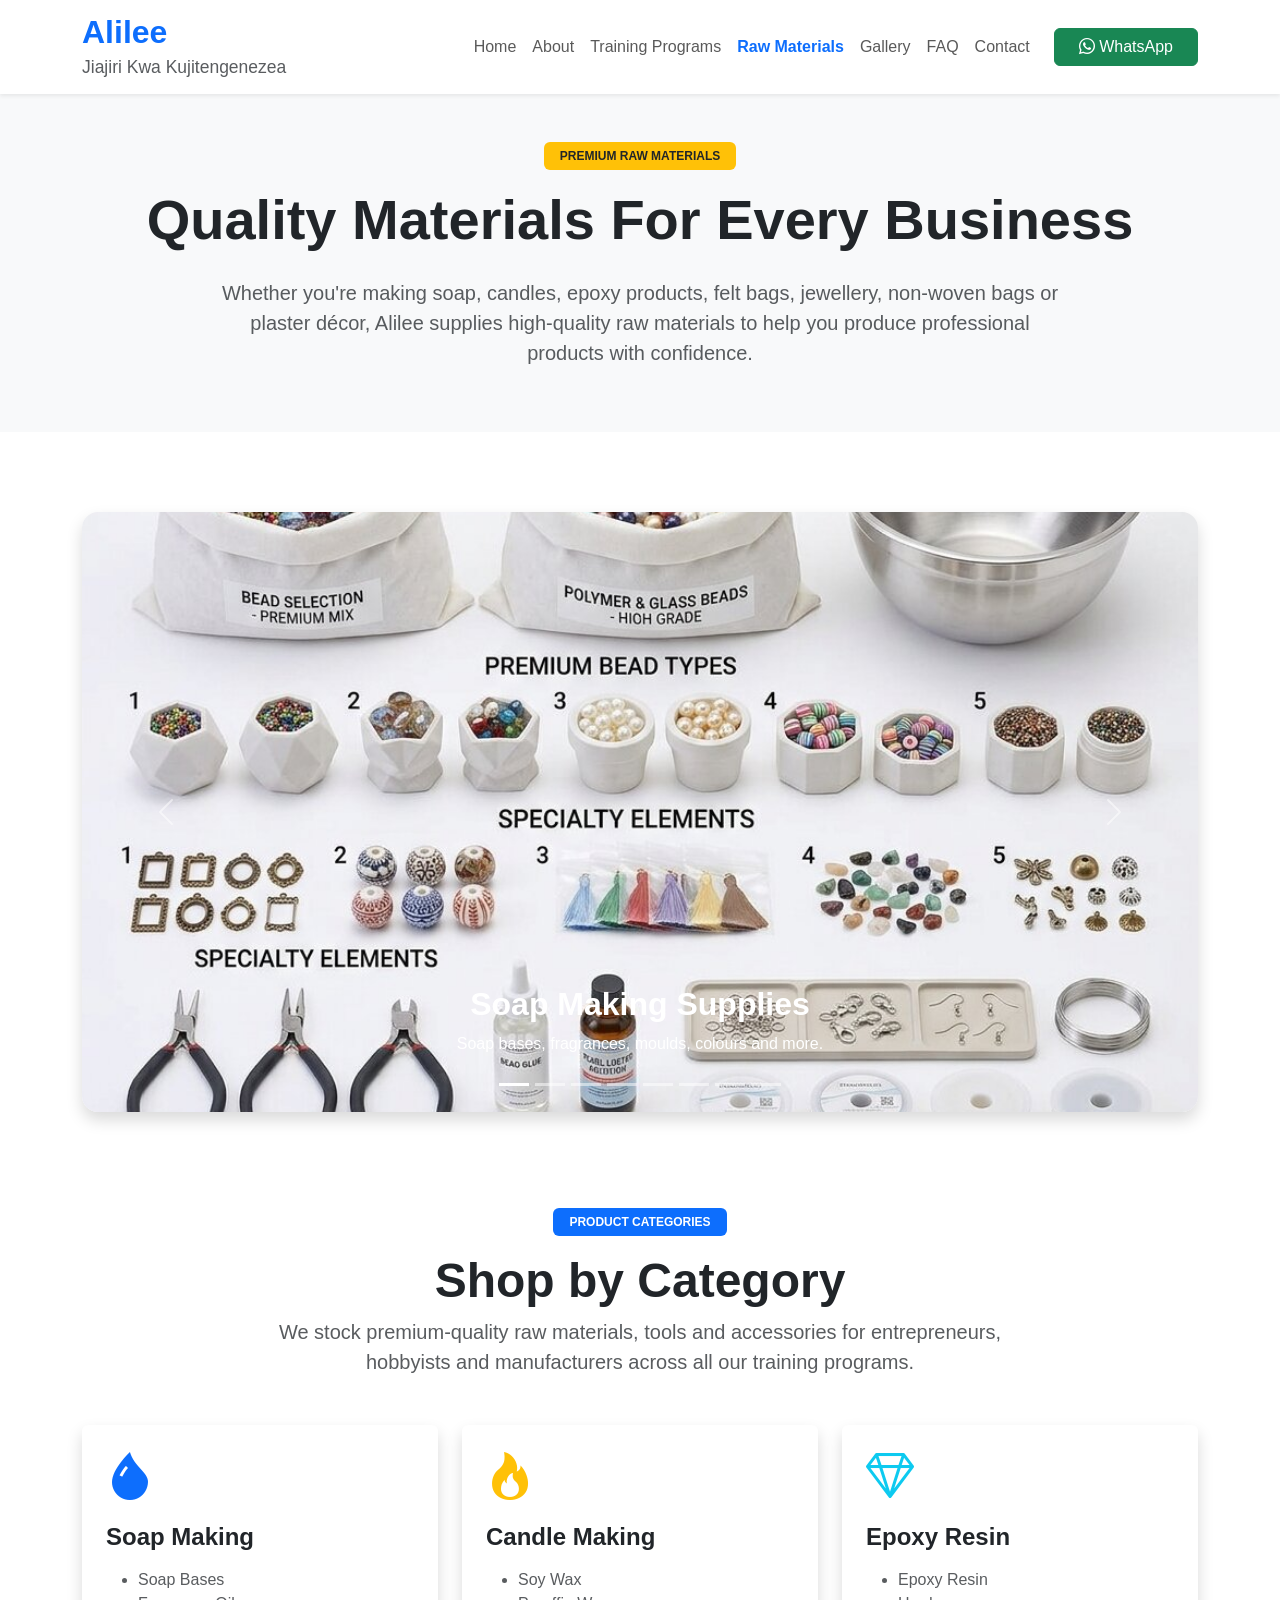
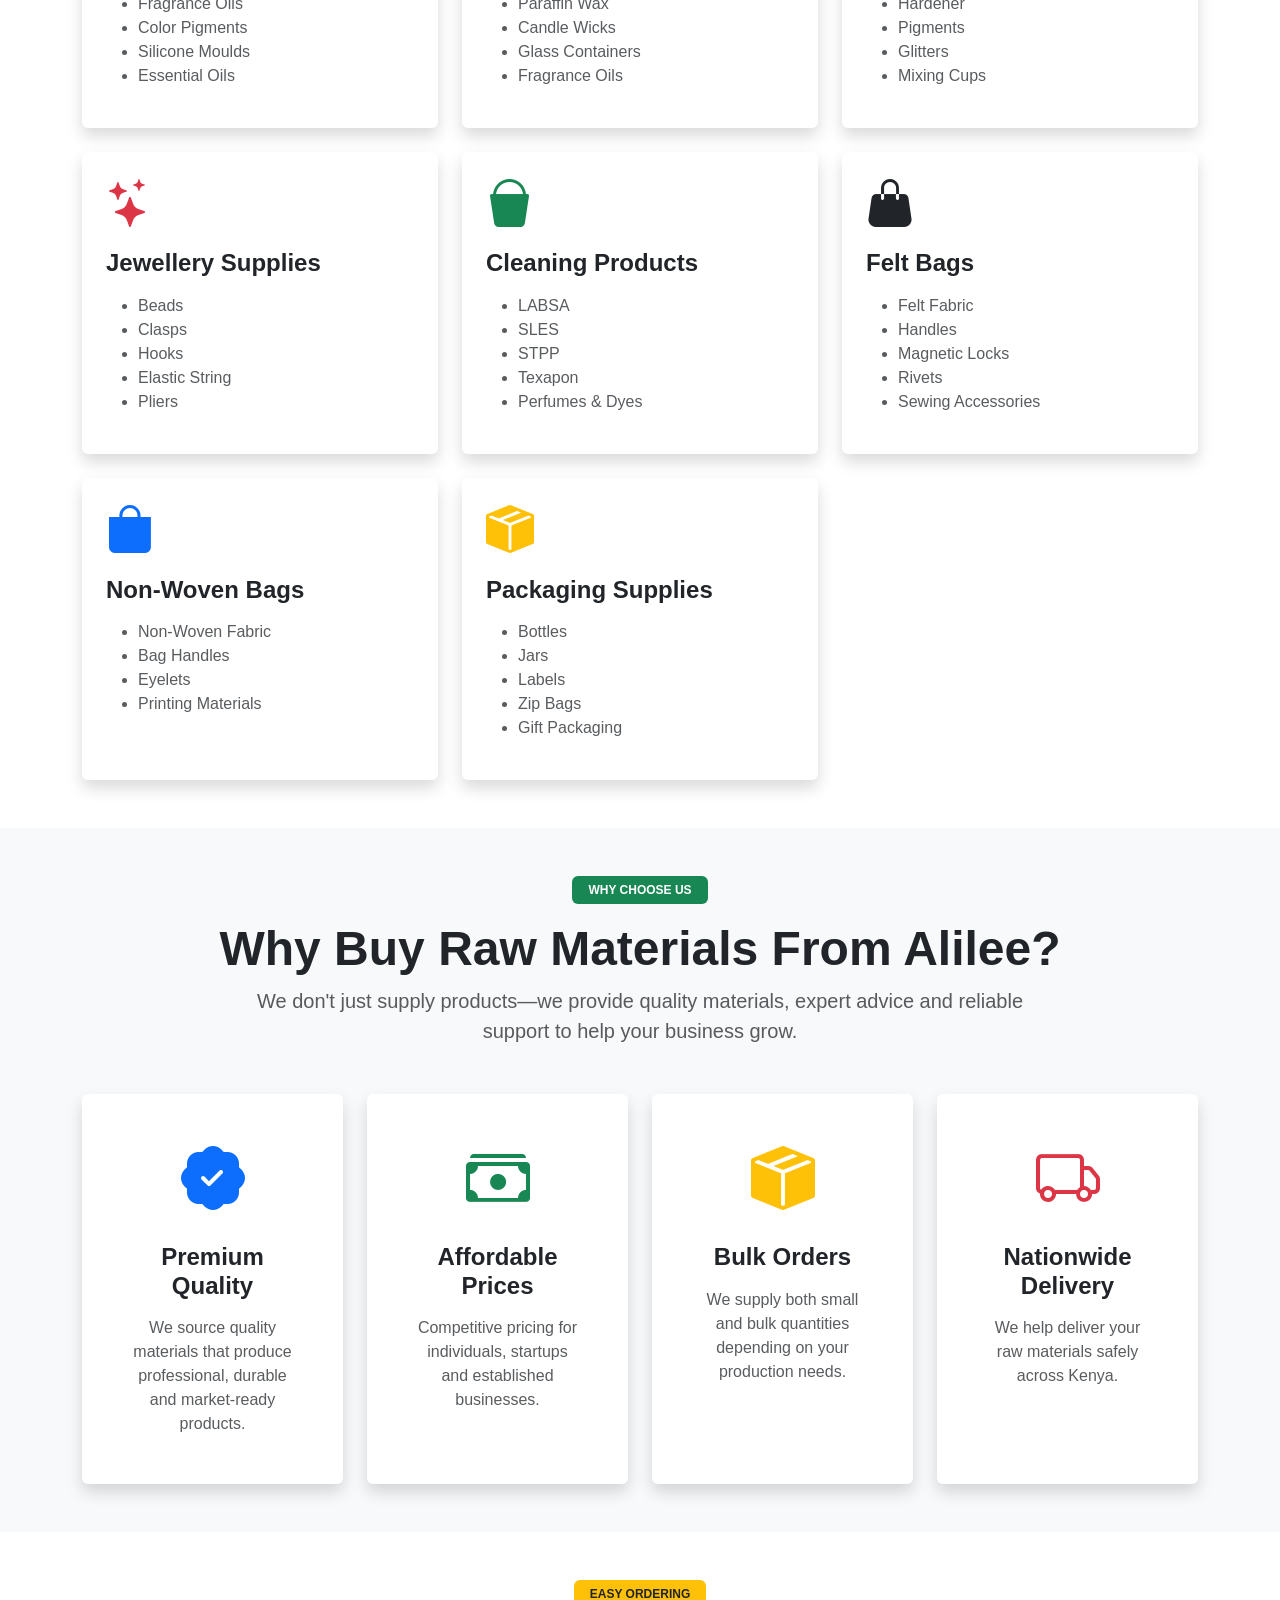
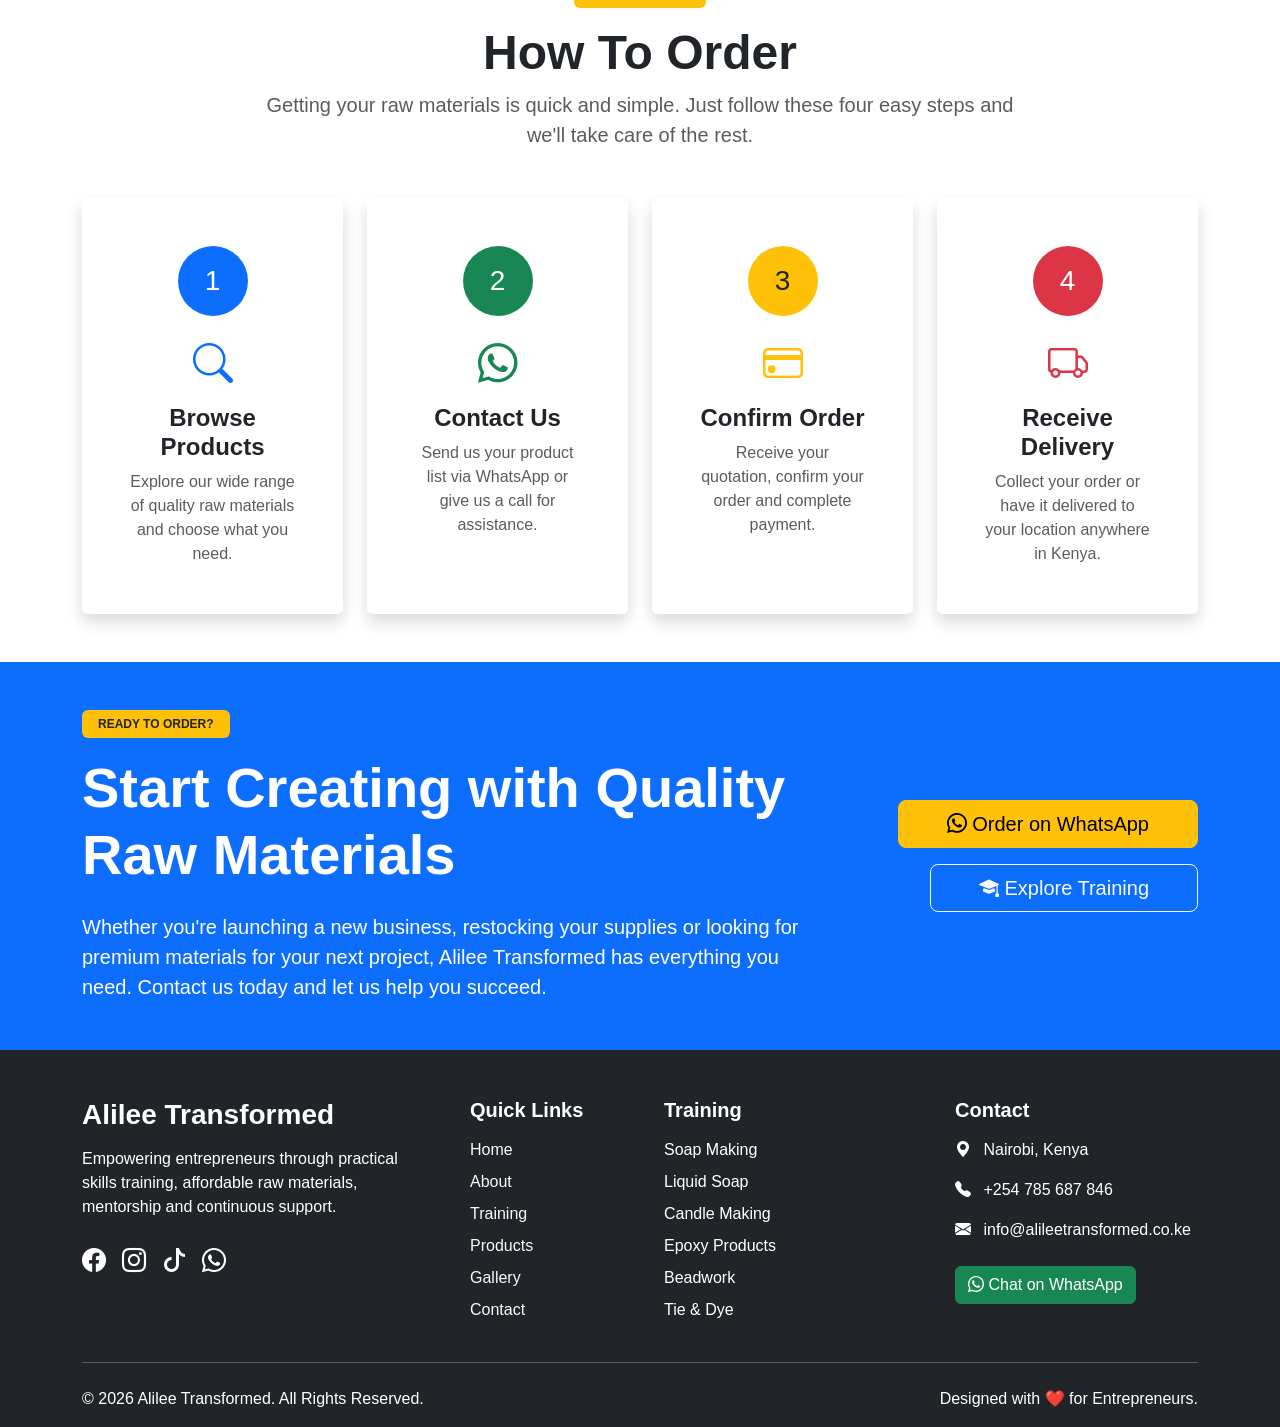
==== rawmaterials.html @ ad3ba9eb "better" ====
<!DOCTYPE html>
<html lang="en">

<head>

    <meta charset="UTF-8">
    <meta name="viewport" content="width=device-width, initial-scale=1.0">

    <title>Raw Materials | Alilee Transformed</title>

    <!-- Bootstrap -->
    <link href="https://cdn.jsdelivr.net/npm/bootstrap@5.3.7/dist/css/bootstrap.min.css" rel="stylesheet">

    <!-- Bootstrap Icons -->
    <link href="https://cdn.jsdelivr.net/npm/bootstrap-icons@1.13.1/font/bootstrap-icons.css" rel="stylesheet">

    <!-- Custom CSS -->
    <link rel="stylesheet" href="css/style.css">

</head>

<body>


<!-- ================= NAVBAR ================= -->

<nav class="navbar navbar-expand-lg navbar-light bg-white shadow-sm sticky-top">

    <div class="container">

        <a class="navbar-brand" href="index.html#home">

            <h2 class="fw-bold text-primary mb-0">
                Alilee
            </h2>

            <small class="text-muted">
                Jiajiri Kwa Kujitengenezea
            </small>

        </a>

        <button class="navbar-toggler"
            type="button"
            data-bs-toggle="collapse"
            data-bs-target="#navbarNav">

            <span class="navbar-toggler-icon"></span>

        </button>

        <div class="collapse navbar-collapse justify-content-end"
            id="navbarNav">

            <ul class="navbar-nav align-items-lg-center">

                <li class="nav-item">
                    <a class="nav-link" href="index.html#home">
                        Home
                    </a>
                </li>

                <li class="nav-item">
                    <a class="nav-link" href="index.html#about">
                        About
                    </a>
                </li>

                <li class="nav-item">
                    <a class="nav-link" href="training.html">
                        Training Programs
                    </a>
                </li>

                <li class="nav-item">
                    <a class="nav-link active fw-semibold text-primary"
                        href="rawmaterials.html">
                        Raw Materials
                    </a>
                </li>

                <li class="nav-item">
                    <a class="nav-link"
                        href="index.html#gallery">
                        Gallery
                    </a>
                </li>

                <li class="nav-item">
                    <a class="nav-link"
                        href="index.html#faq">
                        FAQ
                    </a>
                </li>

                <li class="nav-item">
                    <a class="nav-link"
                        href="index.html#contact">
                        Contact
                    </a>
                </li>

                <li class="nav-item ms-lg-3 mt-3 mt-lg-0">

                    <a href="https://wa.me/254785687846"
                        target="_blank"
                        class="btn btn-success px-4">

                        <i class="bi bi-whatsapp"></i>

                        WhatsApp

                    </a>

                </li>

            </ul>

        </div>

    </div>

</nav>


<!-- ================= PAGE INTRO ================= -->

<section class="py-5 bg-light">

    <div class="container">

        <div class="text-center">

            <span class="badge bg-warning text-dark px-3 py-2 mb-3">

                PREMIUM RAW MATERIALS

            </span>

            <h1 class="display-4 fw-bold">

                Quality Materials For Every Business

            </h1>

            <p class="lead text-muted mx-auto mt-4"
                style="max-width:850px;">

                Whether you're making soap, candles, epoxy products,
                felt bags, jewellery, non-woven bags or plaster décor,
                Alilee supplies high-quality raw materials to help you
                produce professional products with confidence.

            </p>

        </div>

    </div>

</section>


<!-- ================= CAROUSEL ================= -->

<section class="pb-5">

<div class="container">

<div id="rawMaterialsCarousel"
    class="carousel slide carousel-fade shadow rounded-4 overflow-hidden"
    data-bs-ride="carousel">

<!-- Indicators -->

<div class="carousel-indicators">

<button type="button"
data-bs-target="#rawMaterialsCarousel"
data-bs-slide-to="0"
class="active"></button>

<button type="button"
data-bs-target="#rawMaterialsCarousel"
data-bs-slide-to="1"></button>

<button type="button"
data-bs-target="#rawMaterialsCarousel"
data-bs-slide-to="2"></button>

<button type="button"
data-bs-target="#rawMaterialsCarousel"
data-bs-slide-to="3"></button>

<button type="button"
data-bs-target="#rawMaterialsCarousel"
data-bs-slide-to="4"></button>

<button type="button"
data-bs-target="#rawMaterialsCarousel"
data-bs-slide-to="5"></button>

<button type="button"
data-bs-target="#rawMaterialsCarousel"
data-bs-slide-to="6"></button>

<button type="button"
data-bs-target="#rawMaterialsCarousel"
data-bs-slide-to="7"></button>

</div>


<div class="carousel-inner">


<div class="carousel-item active">

<img src="images/rawm1.jpg"
class="d-block w-100"
style="height:600px;object-fit:cover;"
alt="Soap Making Materials">

<div class="carousel-caption">

<h2 class="fw-bold">

Soap Making Supplies

</h2>

<p>

Soap bases, fragrances, moulds, colours and more.

</p>

</div>

</div>



<div class="carousel-item">

<img src="images/rawm2.jpg"
class="d-block w-100"
style="height:600px;object-fit:cover;"
alt="Cleaning Products">

<div class="carousel-caption">

<h2 class="fw-bold">

Cleaning Products Materials

</h2>

<p>

Everything required for detergents and liquid soap.

</p>

</div>

</div>



<div class="carousel-item">

<img src="images/rawm3.jpg"
class="d-block w-100"
style="height:600px;object-fit:cover;"
alt="Candles">

<div class="carousel-caption">

<h2 class="fw-bold">

Candle Making Supplies

</h2>

<p>

Premium waxes, wicks, jars and fragrances.

</p>

</div>

</div>



<div class="carousel-item">

<img src="images/rawm4.jpg"
class="d-block w-100"
style="height:600px;object-fit:cover;"
alt="Epoxy Resin">

<div class="carousel-caption">

<h2 class="fw-bold">

Epoxy Resin Products

</h2>

<p>

Professional resin systems and accessories.

</p>

</div>

</div>



<div class="carousel-item">

<img src="images/rawm5.jpg"
class="d-block w-100"
style="height:600px;object-fit:cover;"
alt="Plaster">

<div class="carousel-caption">

<h2 class="fw-bold">

Plaster & Silicone Moulds

</h2>

<p>

Create beautiful decorative products.

</p>

</div>

</div>



<div class="carousel-item">

<img src="images/rawm6.jpg"
class="d-block w-100"
style="height:600px;object-fit:cover;"
alt="Beadwork">

<div class="carousel-caption">

<h2 class="fw-bold">

Jewellery Supplies

</h2>

<p>

Quality beads, findings and accessories.

</p>

</div>

</div>



<div class="carousel-item">

<img src="images/rawm7.jpg"
class="d-block w-100"
style="height:600px;object-fit:cover;"
alt="Bags">

<div class="carousel-caption">

<h2 class="fw-bold">

Bag Making Materials

</h2>

<p>

Felt, non-woven fabrics and finishing accessories.

</p>

</div>

</div>



<div class="carousel-item">

<img src="images/rawm8.jpg"
class="d-block w-100"
style="height:600px;object-fit:cover;"
alt="Packaging">

<div class="carousel-caption">

<h2 class="fw-bold">

Packaging Solutions

</h2>

<p>

Professional packaging for every finished product.

</p>

</div>

</div>

</div>


<button class="carousel-control-prev"
type="button"
data-bs-target="#rawMaterialsCarousel"
data-bs-slide="prev">

<span class="carousel-control-prev-icon"></span>

</button>

<button class="carousel-control-next"
type="button"
data-bs-target="#rawMaterialsCarousel"
data-bs-slide="next">

<span class="carousel-control-next-icon"></span>

</button>

</div>

</div>

</section>
<!-- ================= SHOP BY CATEGORY ================= -->

<section class="py-5">

    <div class="container">

        <div class="text-center mb-5">

            <span class="badge bg-primary px-3 py-2 mb-3">

                PRODUCT CATEGORIES

            </span>

            <h2 class="display-5 fw-bold">

                Shop by Category

            </h2>

            <p class="lead text-muted mx-auto" style="max-width:750px;">

                We stock premium-quality raw materials, tools and accessories
                for entrepreneurs, hobbyists and manufacturers across all our
                training programs.

            </p>

        </div>

        <div class="row g-4">

            <!-- Soap -->

            <div class="col-md-6 col-lg-4">

                <div class="card border-0 shadow h-100">

                    <div class="card-body p-4">

                        <div class="display-5 text-primary mb-3">
                            <i class="bi bi-droplet-fill"></i>
                        </div>

                        <h4 class="fw-bold">

                            Soap Making

                        </h4>

                        <ul class="text-muted mt-3">

                            <li>Soap Bases</li>
                            <li>Fragrance Oils</li>
                            <li>Color Pigments</li>
                            <li>Silicone Moulds</li>
                            <li>Essential Oils</li>

                        </ul>

                    </div>

                </div>

            </div>

            <!-- Candle -->

            <div class="col-md-6 col-lg-4">

                <div class="card border-0 shadow h-100">

                    <div class="card-body p-4">

                        <div class="display-5 text-warning mb-3">
                            <i class="bi bi-fire"></i>
                        </div>

                        <h4 class="fw-bold">

                            Candle Making

                        </h4>

                        <ul class="text-muted mt-3">

                            <li>Soy Wax</li>
                            <li>Paraffin Wax</li>
                            <li>Candle Wicks</li>
                            <li>Glass Containers</li>
                            <li>Fragrance Oils</li>

                        </ul>

                    </div>

                </div>

            </div>

            <!-- Epoxy -->

            <div class="col-md-6 col-lg-4">

                <div class="card border-0 shadow h-100">

                    <div class="card-body p-4">

                        <div class="display-5 text-info mb-3">
                            <i class="bi bi-gem"></i>
                        </div>

                        <h4 class="fw-bold">

                            Epoxy Resin

                        </h4>

                        <ul class="text-muted mt-3">

                            <li>Epoxy Resin</li>
                            <li>Hardener</li>
                            <li>Pigments</li>
                            <li>Glitters</li>
                            <li>Mixing Cups</li>

                        </ul>

                    </div>

                </div>

            </div>

            <!-- POP 

            <div class="col-md-6 col-lg-4">

                <div class="card border-0 shadow h-100">

                    <div class="card-body p-4">

                        <div class="display-5 text-secondary mb-3">
                            <i class="bi bi-box"></i>
                        </div>

                        <h4 class="fw-bold">

                            Plaster of Paris

                        </h4>

                        <ul class="text-muted mt-3">

                            <li>POP Powder</li>
                            <li>Silicone Moulds</li>
                            <li>Paints</li>
                            <li>Brushes</li>
                            <li>Sealers</li>

                        </ul>

                    </div>

                </div>

            </div>-->

            <!-- Beads -->

            <div class="col-md-6 col-lg-4">

                <div class="card border-0 shadow h-100">

                    <div class="card-body p-4">

                        <div class="display-5 text-danger mb-3">
                            <i class="bi bi-stars"></i>
                        </div>

                        <h4 class="fw-bold">

                            Jewellery Supplies

                        </h4>

                        <ul class="text-muted mt-3">

                            <li>Beads</li>
                            <li>Clasps</li>
                            <li>Hooks</li>
                            <li>Elastic String</li>
                            <li>Pliers</li>

                        </ul>

                    </div>

                </div>

            </div>

            <!-- Cleaning -->

            <div class="col-md-6 col-lg-4">

                <div class="card border-0 shadow h-100">

                    <div class="card-body p-4">

                        <div class="display-5 text-success mb-3">
                            <i class="bi bi-bucket-fill"></i>
                        </div>

                        <h4 class="fw-bold">

                            Cleaning Products

                        </h4>

                        <ul class="text-muted mt-3">

                            <li>LABSA</li>
                            <li>SLES</li>
                            <li>STPP</li>
                            <li>Texapon</li>
                            <li>Perfumes & Dyes</li>

                        </ul>

                    </div>

                </div>

            </div>

            <!-- Felt Bags -->

            <div class="col-md-6 col-lg-4">

                <div class="card border-0 shadow h-100">

                    <div class="card-body p-4">

                        <div class="display-5 text-dark mb-3">
                            <i class="bi bi-handbag-fill"></i>
                        </div>

                        <h4 class="fw-bold">

                            Felt Bags

                        </h4>

                        <ul class="text-muted mt-3">

                            <li>Felt Fabric</li>
                            <li>Handles</li>
                            <li>Magnetic Locks</li>
                            <li>Rivets</li>
                            <li>Sewing Accessories</li>

                        </ul>

                    </div>

                </div>

            </div>

            <!-- Non Woven -->

            <div class="col-md-6 col-lg-4">

                <div class="card border-0 shadow h-100">

                    <div class="card-body p-4">

                        <div class="display-5 text-primary mb-3">
                            <i class="bi bi-bag-fill"></i>
                        </div>

                        <h4 class="fw-bold">

                            Non-Woven Bags

                        </h4>

                        <ul class="text-muted mt-3">

                            <li>Non-Woven Fabric</li>
                            <li>Bag Handles</li>
                            <li>Eyelets</li>
                            <li>Printing Materials</li>

                        </ul>

                    </div>

                </div>

            </div>

            <!-- Packaging -->

            <div class="col-md-6 col-lg-4">

                <div class="card border-0 shadow h-100">

                    <div class="card-body p-4">

                        <div class="display-5 text-warning mb-3">
                            <i class="bi bi-box-seam-fill"></i>
                        </div>

                        <h4 class="fw-bold">

                            Packaging Supplies

                        </h4>

                        <ul class="text-muted mt-3">

                            <li>Bottles</li>
                            <li>Jars</li>
                            <li>Labels</li>
                            <li>Zip Bags</li>
                            <li>Gift Packaging</li>

                        </ul>

                    </div>

                </div>

            </div>

        </div>

    </div>

</section>
<!-- ================= WHY BUY FROM US ================= -->

<section class="py-5 bg-light">

    <div class="container">

        <div class="text-center mb-5">

            <span class="badge bg-success px-3 py-2 mb-3">

                WHY CHOOSE US

            </span>

            <h2 class="display-5 fw-bold">

                Why Buy Raw Materials From Alilee?

            </h2>

            <p class="lead text-muted mx-auto" style="max-width:800px;">

                We don't just supply products—we provide quality materials,
                expert advice and reliable support to help your business grow.

            </p>

        </div>

        <div class="row g-4">

            <!-- Card 1 -->

            <div class="col-md-6 col-lg-3">

                <div class="card border-0 shadow h-100 text-center">

                    <div class="card-body p-5">

                        <div class="display-3 text-primary mb-4">

                            <i class="bi bi-patch-check-fill"></i>

                        </div>

                        <h4 class="fw-bold">

                            Premium Quality

                        </h4>

                        <p class="text-muted mt-3 mb-0">

                            We source quality materials that produce
                            professional, durable and market-ready products.

                        </p>

                    </div>

                </div>

            </div>

            <!-- Card 2 -->

            <div class="col-md-6 col-lg-3">

                <div class="card border-0 shadow h-100 text-center">

                    <div class="card-body p-5">

                        <div class="display-3 text-success mb-4">

                            <i class="bi bi-cash-stack"></i>

                        </div>

                        <h4 class="fw-bold">

                            Affordable Prices

                        </h4>

                        <p class="text-muted mt-3 mb-0">

                            Competitive pricing for individuals,
                            startups and established businesses.

                        </p>

                    </div>

                </div>

            </div>

            <!-- Card 3 -->

            <div class="col-md-6 col-lg-3">

                <div class="card border-0 shadow h-100 text-center">

                    <div class="card-body p-5">

                        <div class="display-3 text-warning mb-4">

                            <i class="bi bi-box-seam-fill"></i>

                        </div>

                        <h4 class="fw-bold">

                            Bulk Orders

                        </h4>

                        <p class="text-muted mt-3 mb-0">

                            We supply both small and bulk quantities
                            depending on your production needs.

                        </p>

                    </div>

                </div>

            </div>

            <!-- Card 4 -->

            <div class="col-md-6 col-lg-3">

                <div class="card border-0 shadow h-100 text-center">

                    <div class="card-body p-5">

                        <div class="display-3 text-danger mb-4">

                            <i class="bi bi-truck"></i>

                        </div>

                        <h4 class="fw-bold">

                            Nationwide Delivery

                        </h4>

                        <p class="text-muted mt-3 mb-0">

                            We help deliver your raw materials safely
                            across Kenya.

                        </p>

                    </div>

                </div>

            </div>

        </div>

    </div>

</section>
<!-- ================= HOW TO ORDER ================= -->

<section class="py-5">

    <div class="container">

        <div class="text-center mb-5">

            <span class="badge bg-warning text-dark px-3 py-2 mb-3">

                EASY ORDERING

            </span>

            <h2 class="display-5 fw-bold">

                How To Order

            </h2>

            <p class="lead text-muted mx-auto" style="max-width:750px;">

                Getting your raw materials is quick and simple. Just follow
                these four easy steps and we'll take care of the rest.

            </p>

        </div>

        <div class="row g-4 text-center">

            <!-- Step 1 -->

            <div class="col-md-6 col-lg-3">

                <div class="card border-0 shadow h-100">

                    <div class="card-body p-5">

                        <div class="bg-primary text-white rounded-circle d-inline-flex
                            align-items-center justify-content-center mb-4"
                            style="width:70px;height:70px;">

                            <h3 class="mb-0">1</h3>

                        </div>

                        <div class="display-6 text-primary mb-3">

                            <i class="bi bi-search"></i>

                        </div>

                        <h4 class="fw-bold">

                            Browse Products

                        </h4>

                        <p class="text-muted mb-0">

                            Explore our wide range of quality raw materials
                            and choose what you need.

                        </p>

                    </div>

                </div>

            </div>

            <!-- Step 2 -->

            <div class="col-md-6 col-lg-3">

                <div class="card border-0 shadow h-100">

                    <div class="card-body p-5">

                        <div class="bg-success text-white rounded-circle d-inline-flex
                            align-items-center justify-content-center mb-4"
                            style="width:70px;height:70px;">

                            <h3 class="mb-0">2</h3>

                        </div>

                        <div class="display-6 text-success mb-3">

                            <i class="bi bi-whatsapp"></i>

                        </div>

                        <h4 class="fw-bold">

                            Contact Us

                        </h4>

                        <p class="text-muted mb-0">

                            Send us your product list via WhatsApp or give us
                            a call for assistance.

                        </p>

                    </div>

                </div>

            </div>

            <!-- Step 3 -->

            <div class="col-md-6 col-lg-3">

                <div class="card border-0 shadow h-100">

                    <div class="card-body p-5">

                        <div class="bg-warning text-dark rounded-circle d-inline-flex
                            align-items-center justify-content-center mb-4"
                            style="width:70px;height:70px;">

                            <h3 class="mb-0">3</h3>

                        </div>

                        <div class="display-6 text-warning mb-3">

                            <i class="bi bi-credit-card"></i>

                        </div>

                        <h4 class="fw-bold">

                            Confirm Order

                        </h4>

                        <p class="text-muted mb-0">

                            Receive your quotation, confirm your order and
                            complete payment.

                        </p>

                    </div>

                </div>

            </div>

            <!-- Step 4 -->

            <div class="col-md-6 col-lg-3">

                <div class="card border-0 shadow h-100">

                    <div class="card-body p-5">

                        <div class="bg-danger text-white rounded-circle d-inline-flex
                            align-items-center justify-content-center mb-4"
                            style="width:70px;height:70px;">

                            <h3 class="mb-0">4</h3>

                        </div>

                        <div class="display-6 text-danger mb-3">

                            <i class="bi bi-truck"></i>

                        </div>

                        <h4 class="fw-bold">

                            Receive Delivery

                        </h4>

                        <p class="text-muted mb-0">

                            Collect your order or have it delivered to your
                            location anywhere in Kenya.

                        </p>

                    </div>

                </div>

            </div>

        </div>

    </div>

</section>
<!-- ================= CALL TO ACTION ================= -->

<section class="py-5 bg-primary text-white">

    <div class="container">

        <div class="row align-items-center">

            <div class="col-lg-8">

                <span class="badge bg-warning text-dark px-3 py-2 mb-3">

                    READY TO ORDER?

                </span>

                <h2 class="display-4 fw-bold">

                    Start Creating with Quality Raw Materials

                </h2>

                <p class="lead mt-4 mb-0">

                    Whether you're launching a new business, restocking your
                    supplies or looking for premium materials for your next
                    project, Alilee Transformed has everything you need.
                    Contact us today and let us help you succeed.

                </p>

            </div>

            <div class="col-lg-4 text-lg-end mt-5 mt-lg-0">

                <a href="https://wa.me/254785687846"
                    target="_blank"
                    class="btn btn-warning btn-lg px-5 mb-3">

                    <i class="bi bi-whatsapp"></i>

                    Order on WhatsApp

                </a>

                <br>

                <a href="training.html"
                    class="btn btn-outline-light btn-lg px-5">

                    <i class="bi bi-mortarboard-fill"></i>

                    Explore Training

                </a>

            </div>

        </div>

    </div>

</section>
<!--Footer-->
    <footer id="contact" class="bg-dark text-white pt-5 pb-3">

        <div class="container">

            <div class="row g-5">

                <div class="col-lg-4">

                    <h3 class="fw-bold">Alilee Transformed</h3>

                    <p class="mt-3">
                        Empowering entrepreneurs through practical skills training,
                        affordable raw materials, mentorship and continuous support.
                    </p>

                    <div class="d-flex gap-3 mt-4">

                        <a href="#" class="text-white fs-4">
                            <i class="bi bi-facebook"></i>
                        </a>

                        <a href="#" class="text-white fs-4">
                            <i class="bi bi-instagram"></i>
                        </a>

                        <a href="#" class="text-white fs-4">
                            <i class="bi bi-tiktok"></i>
                        </a>

                        <a href="https://wa.me/254785687846"
                            target="_blank"
                            class="text-white fs-4">
                            <i class="bi bi-whatsapp"></i>
                        </a>

                    </div>

                </div>

                <div class="col-lg-2">

                    <h5 class="fw-bold mb-3">Quick Links</h5>

                    <ul class="list-unstyled">

                        <li class="mb-2">
                            <a href="index.html" class="text-decoration-none text-light">Home</a>
                        </li>

                        <li class="mb-2">
                            <a href="about.html" class="text-decoration-none text-light">About</a>
                        </li>

                        <li class="mb-2">
                            <a href="training.html" class="text-decoration-none text-light">Training</a>
                        </li>

                        <li class="mb-2">
                            <a href="rawmaterials.html" class="text-decoration-none text-light">Products</a>
                        </li>

                        <li class="mb-2">
                            <a href="gallery.html" class="text-decoration-none text-light">Gallery</a>
                        </li>

                        <li>
                            <a href="contact.html" class="text-decoration-none text-light">Contact</a>
                        </li>

                    </ul>

                </div>

                <div class="col-lg-3">

                    <h5 class="fw-bold mb-3">Training</h5>

                    <ul class="list-unstyled">

                        <li class="mb-2">Soap Making</li>
                        <li class="mb-2">Liquid Soap</li>
                        <li class="mb-2">Candle Making</li>
                        <li class="mb-2">Epoxy Products</li>
                        <li class="mb-2">Beadwork</li>
                        <li class="mb-2">Tie & Dye</li>

                    </ul>

                </div>

                <div class="col-lg-3">

                    <h5 class="fw-bold mb-3">Contact</h5>

                    <p>
                        <i class="bi bi-geo-alt-fill me-2"></i>
                        Nairobi, Kenya
                    </p>

                    <p>
                        <i class="bi bi-telephone-fill me-2"></i>
                        +254 785 687 846
                    </p>

                    <p>
                        <i class="bi bi-envelope-fill me-2"></i>
                        info@alileetransformed.co.ke
                    </p>

                    <a href="https://wa.me/254785687846"
                        target="_blank"
                        class="btn btn-success mt-2">

                        <i class="bi bi-whatsapp"></i>
                        Chat on WhatsApp

                    </a>

                </div>

            </div>

            <hr class="my-4">

            <div class="row">

                <div class="col-md-6">
                    <p class="mb-0">
                        © 2026 Alilee Transformed. All Rights Reserved.
                    </p>
                </div>

                <div class="col-md-6 text-md-end">
                    <p class="mb-0">
                        Designed with ❤️ for Entrepreneurs.
                    </p>
                </div>

            </div>

        </div>

    </footer>

    <script src="https://cdn.jsdelivr.net/npm/bootstrap@5.3.7/dist/js/bootstrap.bundle.min.js"></script>
    <script src="js/script.js"></script>

</body>

</html>
---- css/style.css ----
body{
    font-family: Arial, Helvetica, sans-serif;
    scroll-behavior: smooth;
}

section{
    padding:80px 0;
}

.section-title{
    font-size:2.3rem;
    font-weight:bold;
    margin-bottom:20px;
}

img{
    max-width:100%;
}
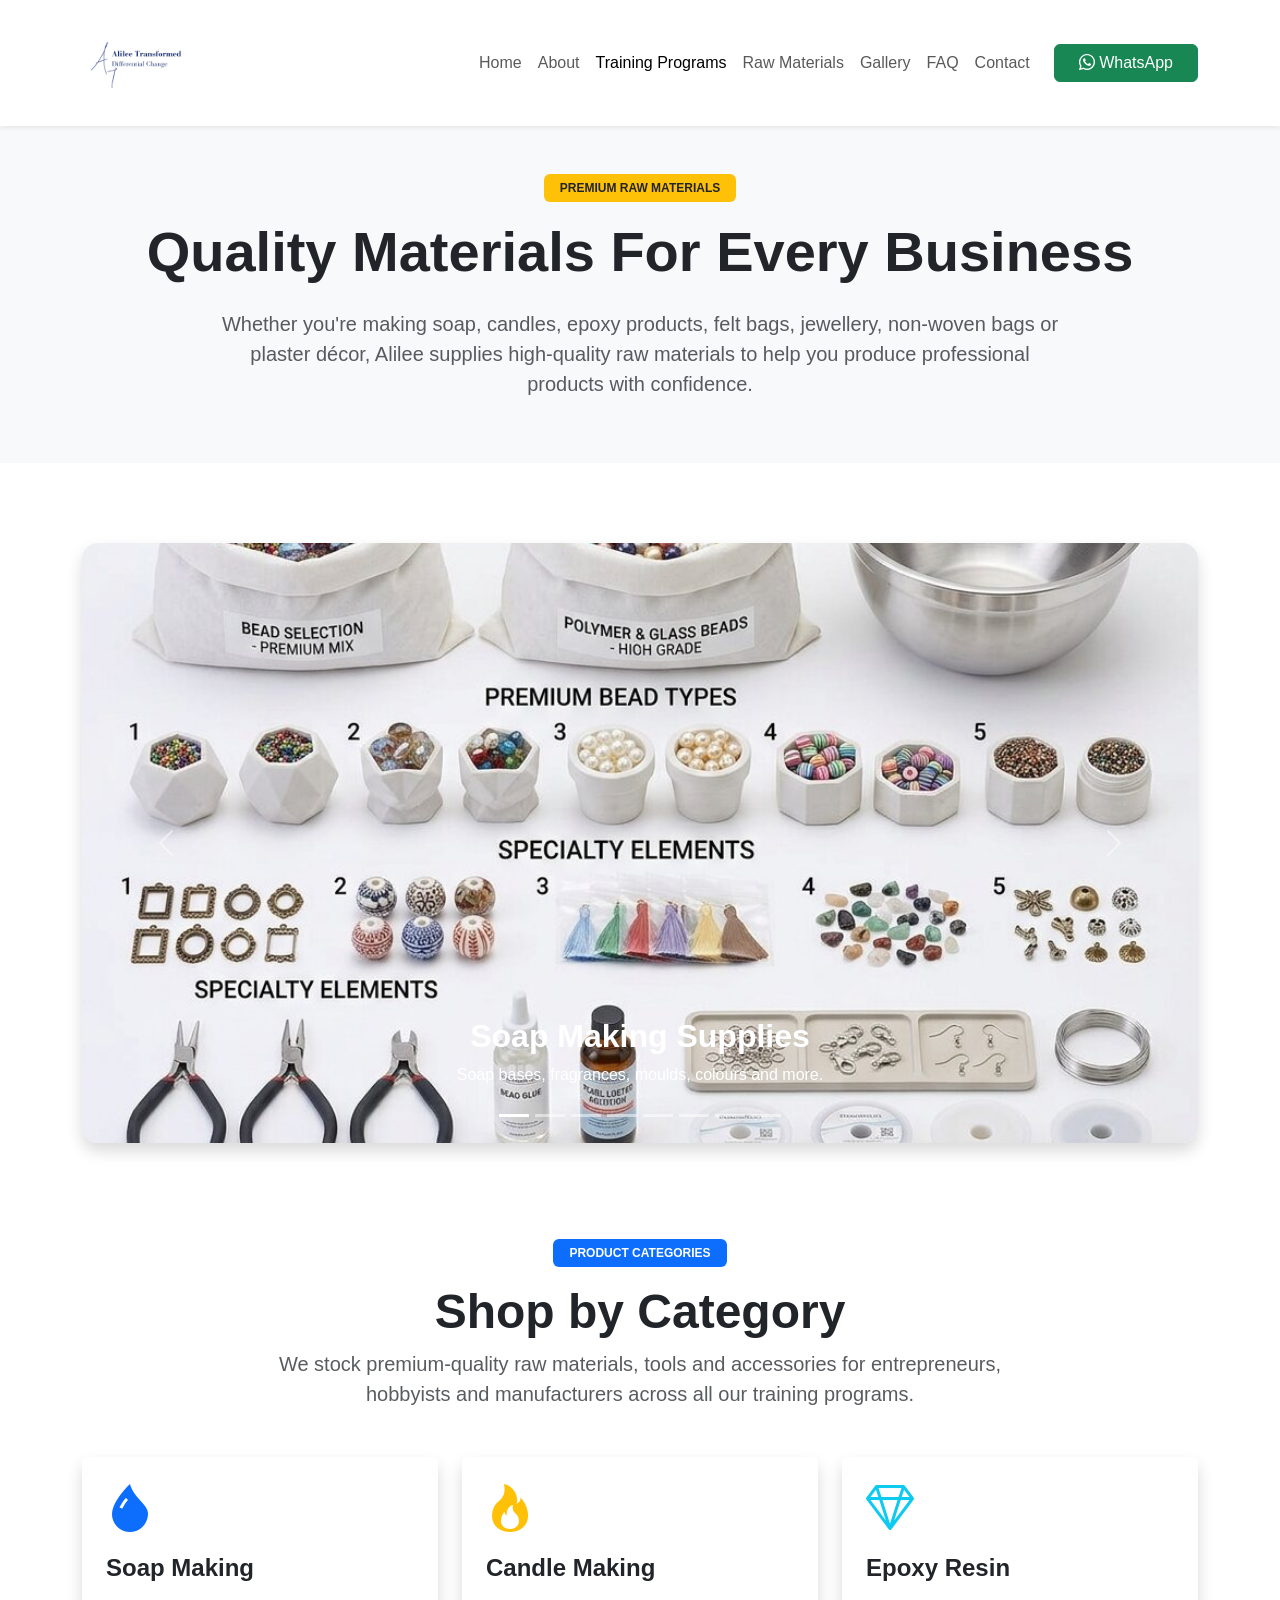
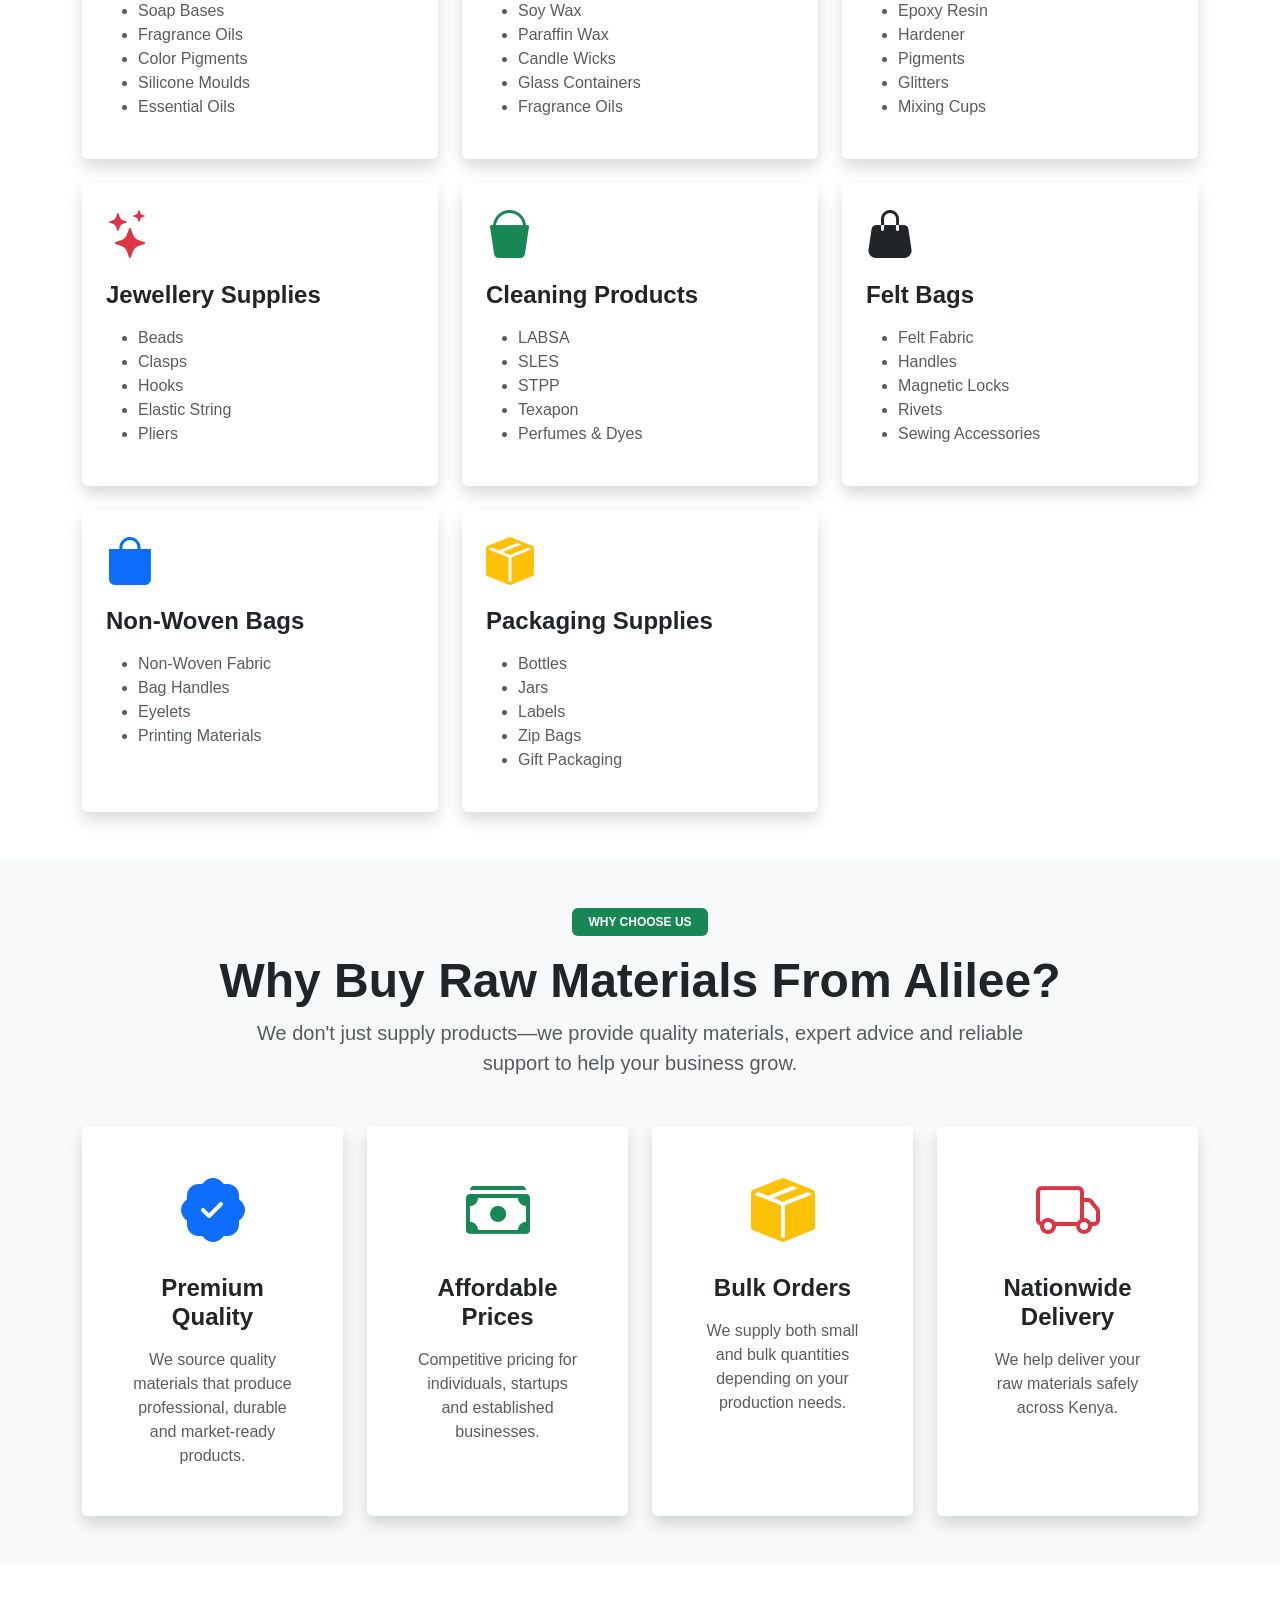
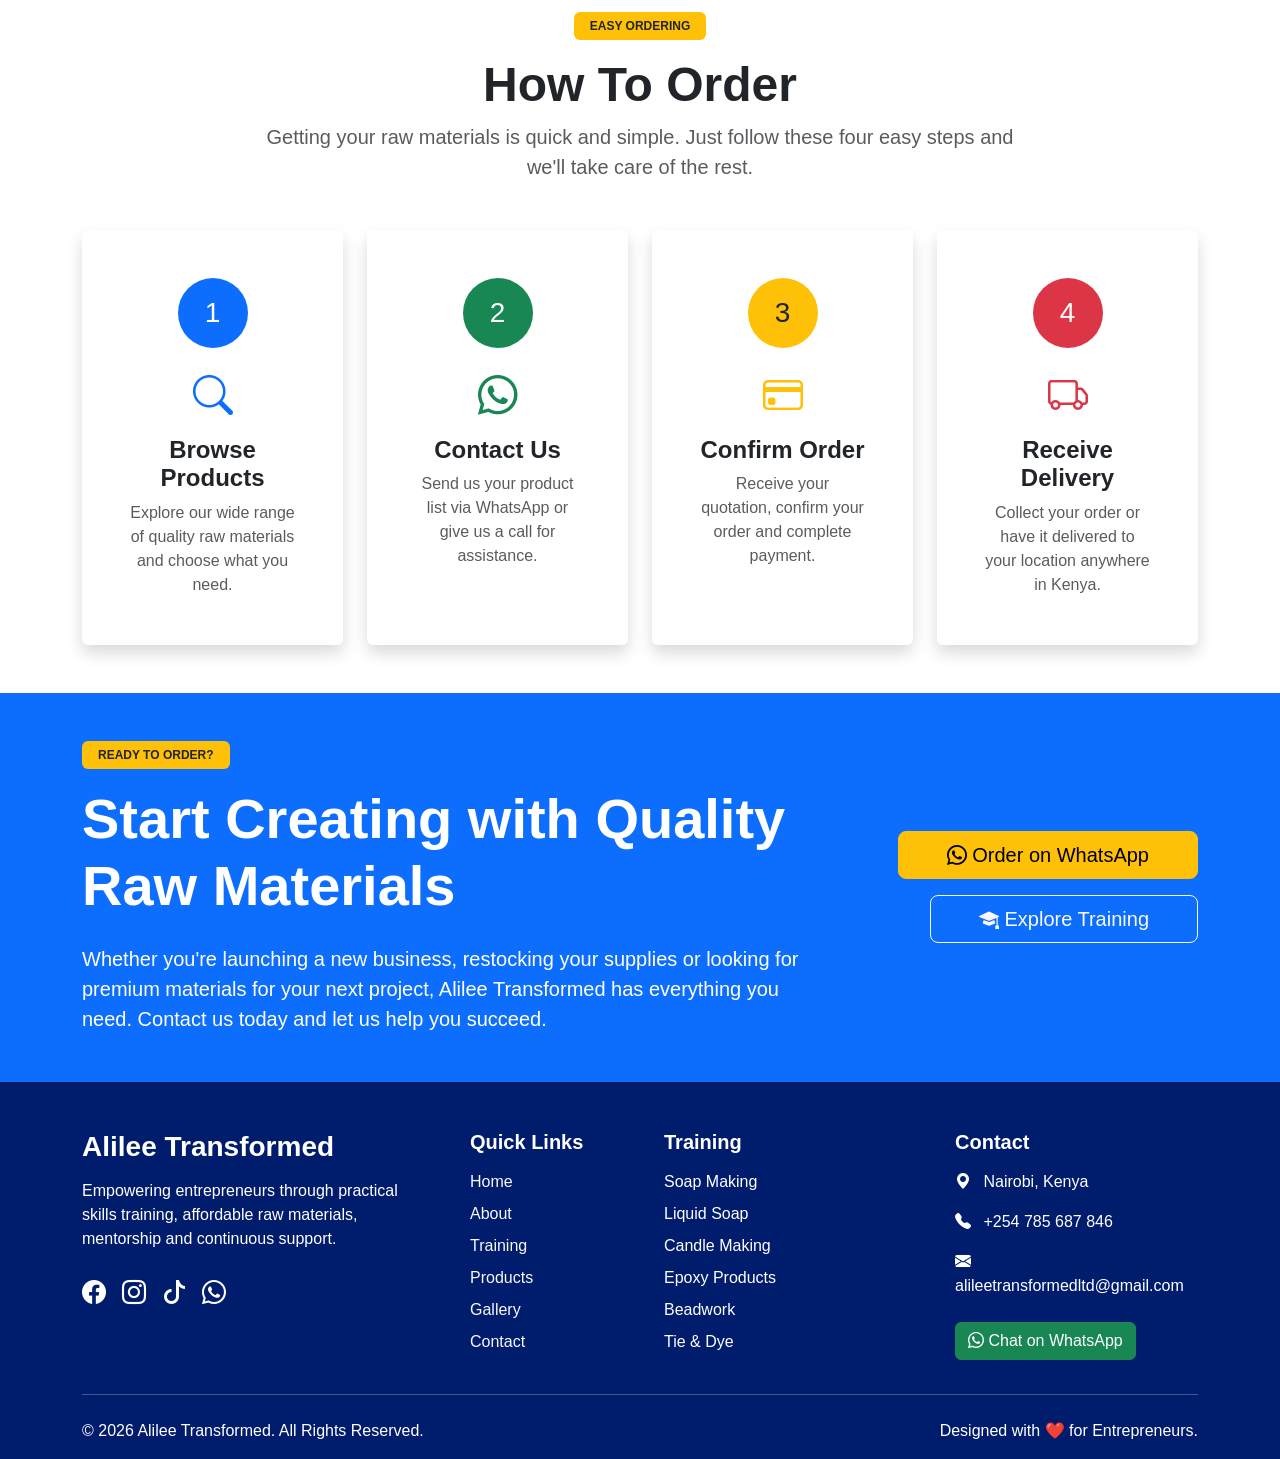
==== commit cc52e400: "final, good one" ====
--- a/rawmaterials.html
+++ b/rawmaterials.html
@@ -23,104 +23,7 @@
 
 
 <!-- ================= NAVBAR ================= -->
-
-<nav class="navbar navbar-expand-lg navbar-light bg-white shadow-sm sticky-top">
-
-    <div class="container">
-
-        <a class="navbar-brand" href="index.html#home">
-
-            <h2 class="fw-bold text-primary mb-0">
-                Alilee
-            </h2>
-
-            <small class="text-muted">
-                Jiajiri Kwa Kujitengenezea
-            </small>
-
-        </a>
-
-        <button class="navbar-toggler"
-            type="button"
-            data-bs-toggle="collapse"
-            data-bs-target="#navbarNav">
-
-            <span class="navbar-toggler-icon"></span>
-
-        </button>
-
-        <div class="collapse navbar-collapse justify-content-end"
-            id="navbarNav">
-
-            <ul class="navbar-nav align-items-lg-center">
-
-                <li class="nav-item">
-                    <a class="nav-link" href="index.html#home">
-                        Home
-                    </a>
-                </li>
-
-                <li class="nav-item">
-                    <a class="nav-link" href="index.html#about">
-                        About
-                    </a>
-                </li>
-
-                <li class="nav-item">
-                    <a class="nav-link" href="training.html">
-                        Training Programs
-                    </a>
-                </li>
-
-                <li class="nav-item">
-                    <a class="nav-link active fw-semibold text-primary"
-                        href="rawmaterials.html">
-                        Raw Materials
-                    </a>
-                </li>
-
-                <li class="nav-item">
-                    <a class="nav-link"
-                        href="index.html#gallery">
-                        Gallery
-                    </a>
-                </li>
-
-                <li class="nav-item">
-                    <a class="nav-link"
-                        href="index.html#faq">
-                        FAQ
-                    </a>
-                </li>
-
-                <li class="nav-item">
-                    <a class="nav-link"
-                        href="index.html#contact">
-                        Contact
-                    </a>
-                </li>
-
-                <li class="nav-item ms-lg-3 mt-3 mt-lg-0">
-
-                    <a href="https://wa.me/254785687846"
-                        target="_blank"
-                        class="btn btn-success px-4">
-
-                        <i class="bi bi-whatsapp"></i>
-
-                        WhatsApp
-
-                    </a>
-
-                </li>
-
-            </ul>
-
-        </div>
-
-    </div>
-
-</nav>
+<div id="navbar"></div>
 
 
 <!-- ================= PAGE INTRO ================= -->
@@ -1227,150 +1130,9 @@
 
 </section>
 <!--Footer-->
-    <footer id="contact" class="bg-dark text-white pt-5 pb-3">
-
-        <div class="container">
-
-            <div class="row g-5">
-
-                <div class="col-lg-4">
-
-                    <h3 class="fw-bold">Alilee Transformed</h3>
-
-                    <p class="mt-3">
-                        Empowering entrepreneurs through practical skills training,
-                        affordable raw materials, mentorship and continuous support.
-                    </p>
-
-                    <div class="d-flex gap-3 mt-4">
-
-                        <a href="#" class="text-white fs-4">
-                            <i class="bi bi-facebook"></i>
-                        </a>
-
-                        <a href="#" class="text-white fs-4">
-                            <i class="bi bi-instagram"></i>
-                        </a>
-
-                        <a href="#" class="text-white fs-4">
-                            <i class="bi bi-tiktok"></i>
-                        </a>
-
-                        <a href="https://wa.me/254785687846"
-                            target="_blank"
-                            class="text-white fs-4">
-                            <i class="bi bi-whatsapp"></i>
-                        </a>
-
-                    </div>
-
-                </div>
-
-                <div class="col-lg-2">
-
-                    <h5 class="fw-bold mb-3">Quick Links</h5>
-
-                    <ul class="list-unstyled">
-
-                        <li class="mb-2">
-                            <a href="index.html" class="text-decoration-none text-light">Home</a>
-                        </li>
-
-                        <li class="mb-2">
-                            <a href="about.html" class="text-decoration-none text-light">About</a>
-                        </li>
-
-                        <li class="mb-2">
-                            <a href="training.html" class="text-decoration-none text-light">Training</a>
-                        </li>
-
-                        <li class="mb-2">
-                            <a href="rawmaterials.html" class="text-decoration-none text-light">Products</a>
-                        </li>
-
-                        <li class="mb-2">
-                            <a href="gallery.html" class="text-decoration-none text-light">Gallery</a>
-                        </li>
-
-                        <li>
-                            <a href="contact.html" class="text-decoration-none text-light">Contact</a>
-                        </li>
-
-                    </ul>
-
-                </div>
-
-                <div class="col-lg-3">
-
-                    <h5 class="fw-bold mb-3">Training</h5>
-
-                    <ul class="list-unstyled">
-
-                        <li class="mb-2">Soap Making</li>
-                        <li class="mb-2">Liquid Soap</li>
-                        <li class="mb-2">Candle Making</li>
-                        <li class="mb-2">Epoxy Products</li>
-                        <li class="mb-2">Beadwork</li>
-                        <li class="mb-2">Tie & Dye</li>
-
-                    </ul>
-
-                </div>
-
-                <div class="col-lg-3">
-
-                    <h5 class="fw-bold mb-3">Contact</h5>
-
-                    <p>
-                        <i class="bi bi-geo-alt-fill me-2"></i>
-                        Nairobi, Kenya
-                    </p>
-
-                    <p>
-                        <i class="bi bi-telephone-fill me-2"></i>
-                        +254 785 687 846
-                    </p>
-
-                    <p>
-                        <i class="bi bi-envelope-fill me-2"></i>
-                        info@alileetransformed.co.ke
-                    </p>
-
-                    <a href="https://wa.me/254785687846"
-                        target="_blank"
-                        class="btn btn-success mt-2">
-
-                        <i class="bi bi-whatsapp"></i>
-                        Chat on WhatsApp
-
-                    </a>
-
-                </div>
-
-            </div>
-
-            <hr class="my-4">
-
-            <div class="row">
-
-                <div class="col-md-6">
-                    <p class="mb-0">
-                        © 2026 Alilee Transformed. All Rights Reserved.
-                    </p>
-                </div>
-
-                <div class="col-md-6 text-md-end">
-                    <p class="mb-0">
-                        Designed with ❤️ for Entrepreneurs.
-                    </p>
-                </div>
-
-            </div>
-
-        </div>
-
+   <div id="footer"></div>
     </footer>
-
+    <script src="js/include.js"></script>
     <script src="https://cdn.jsdelivr.net/npm/bootstrap@5.3.7/dist/js/bootstrap.bundle.min.js"></script>
     <script src="js/script.js"></script>
 
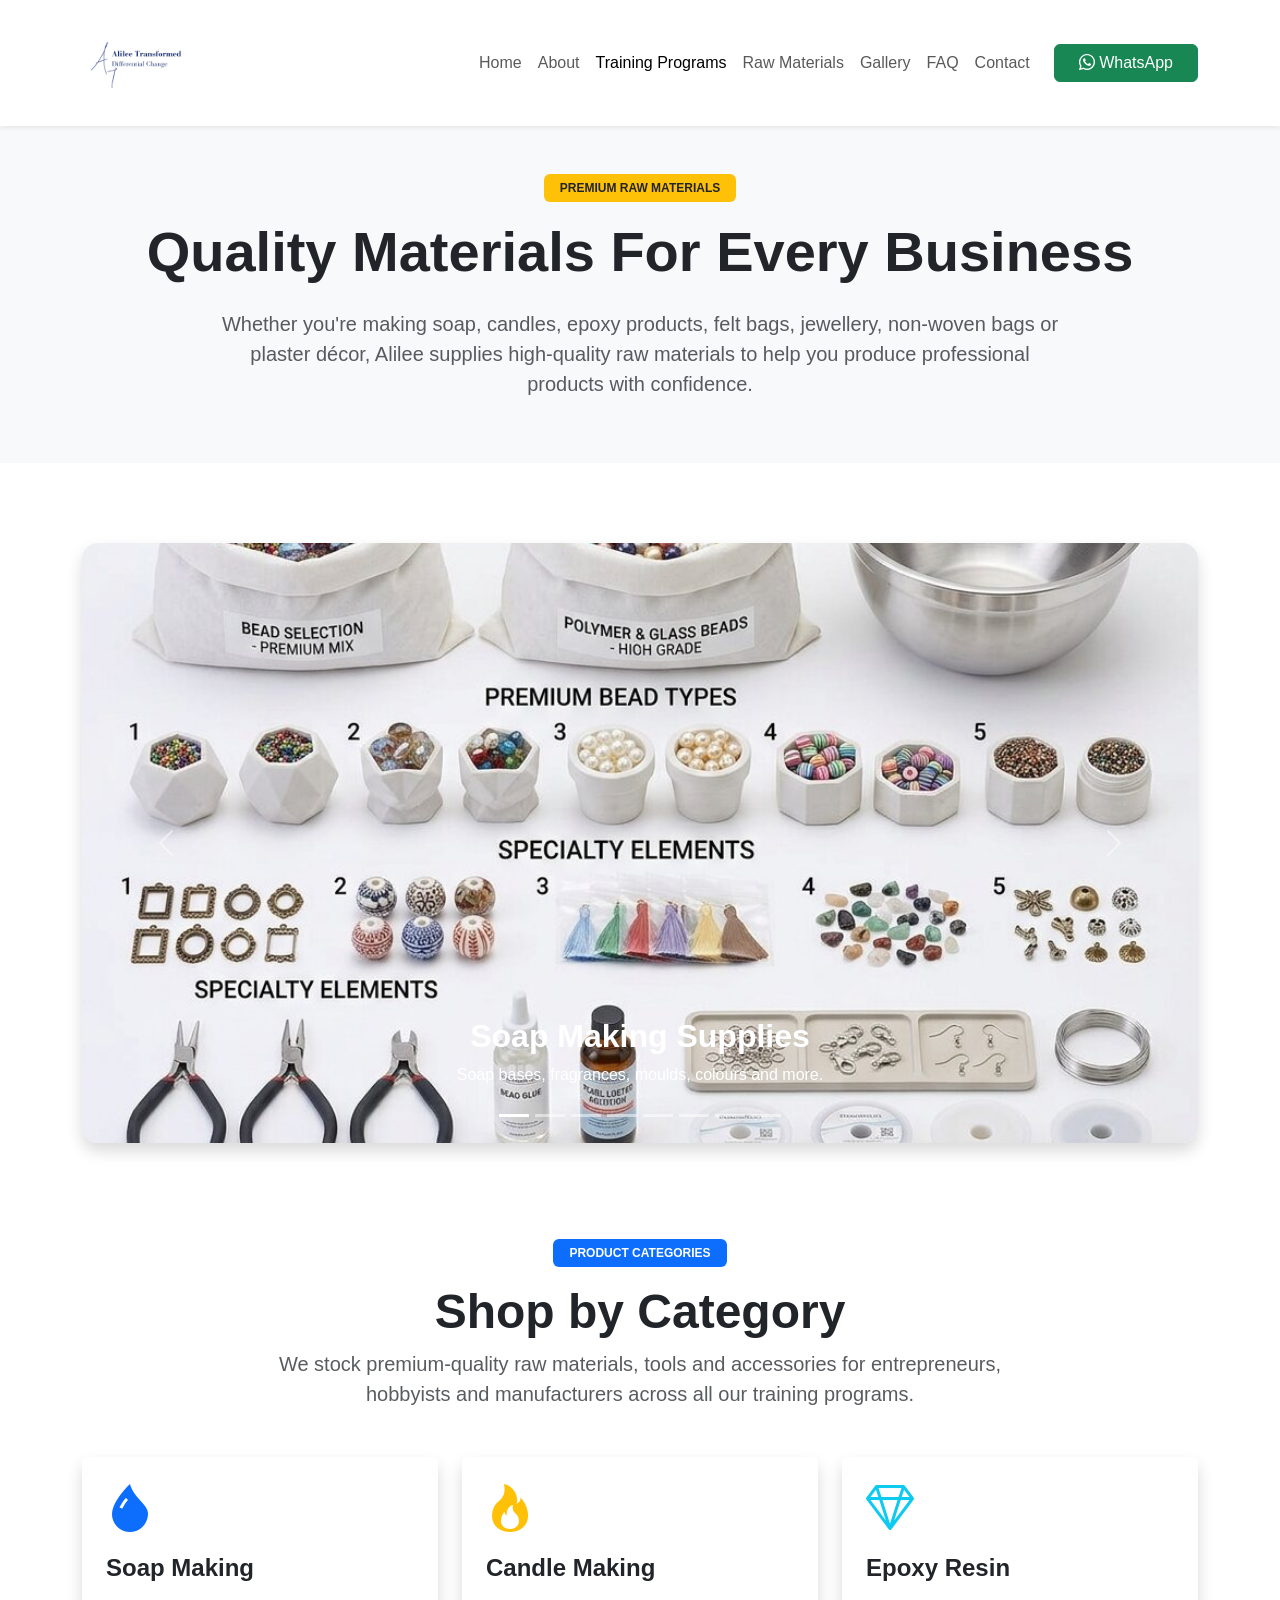
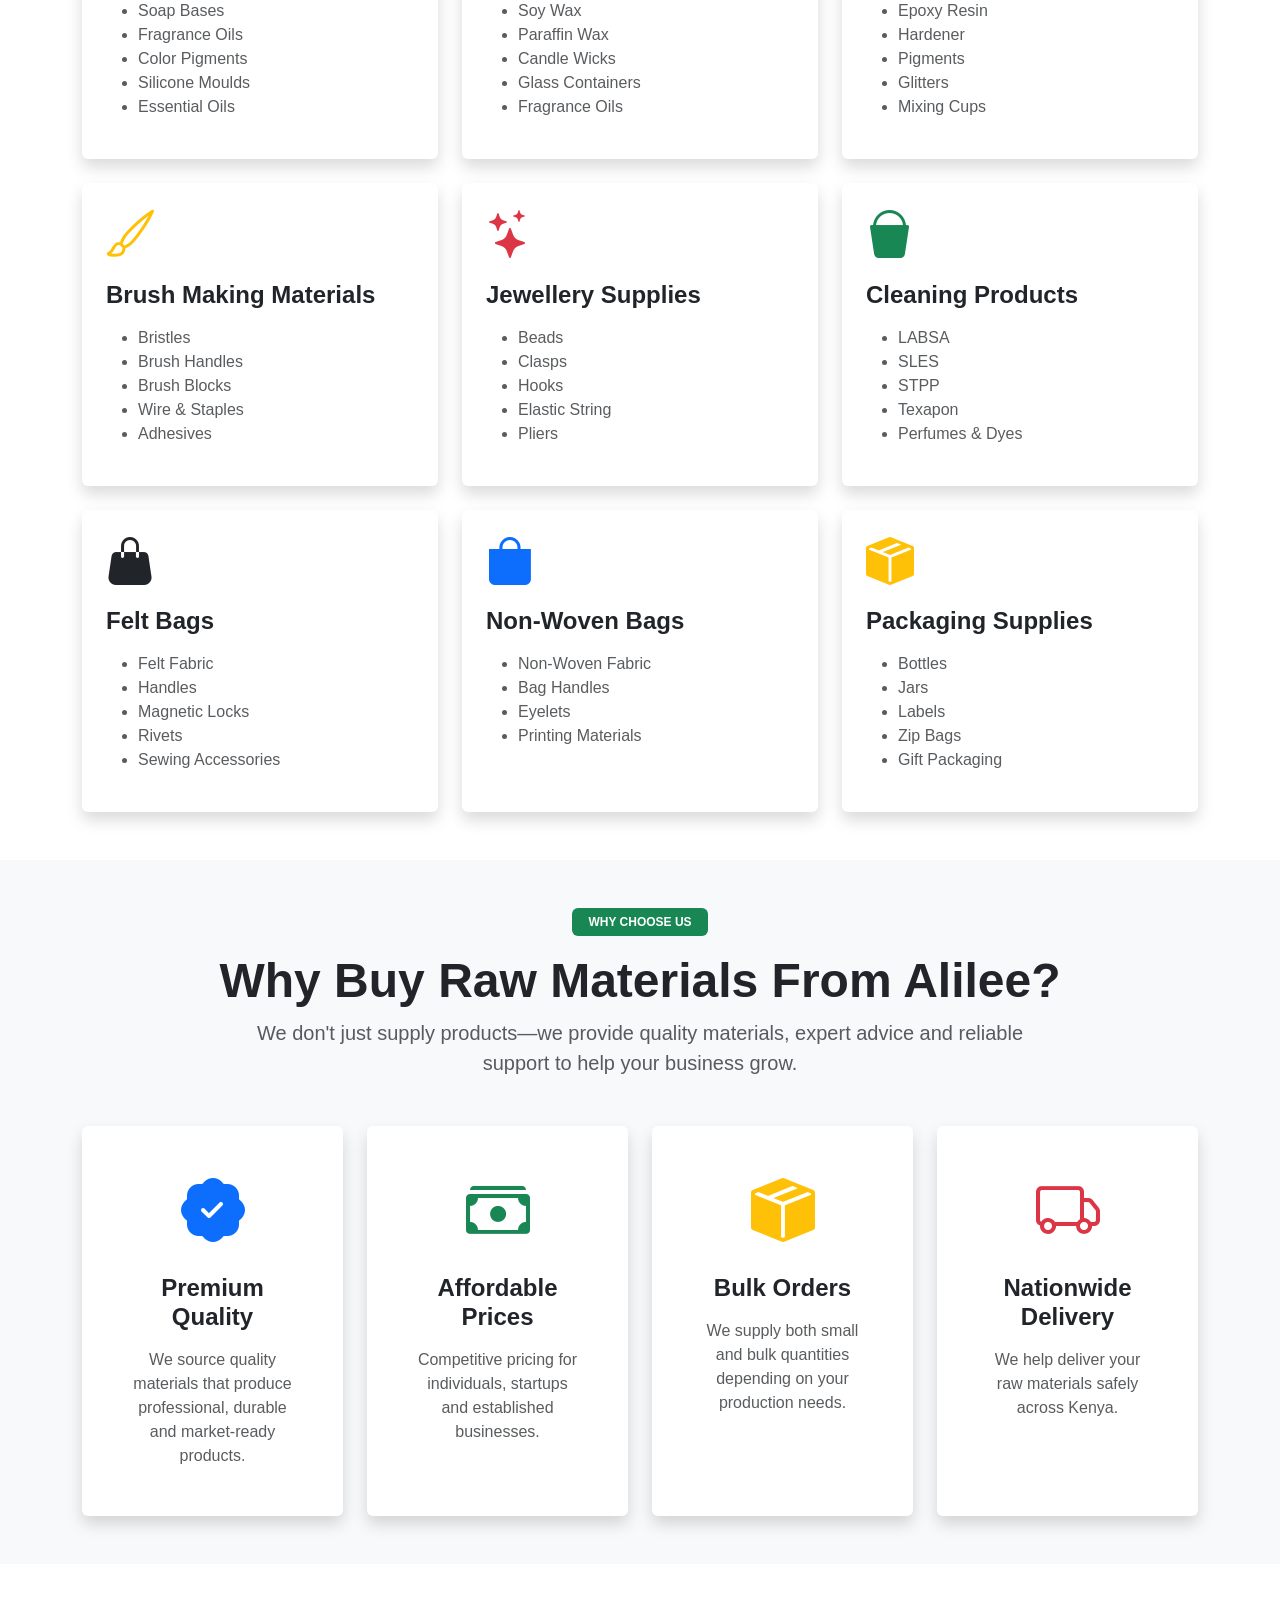
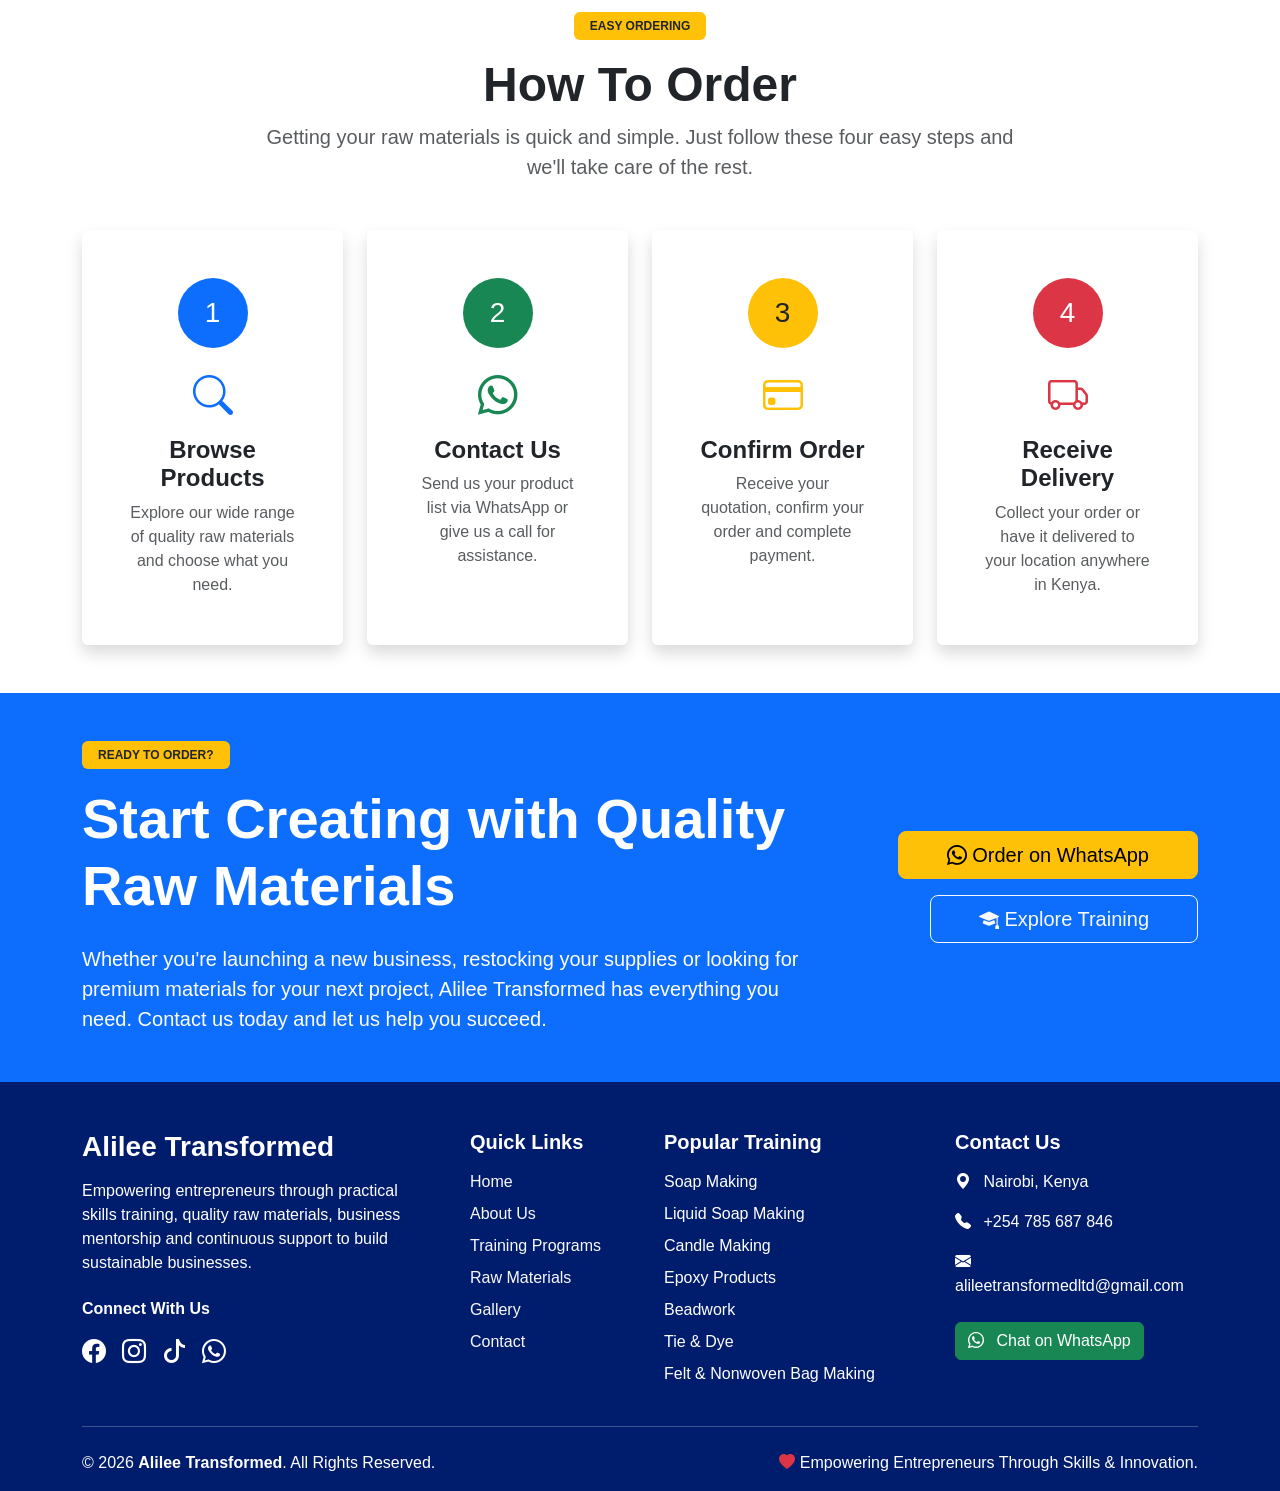
==== commit 23e9b65b: "better" ====
--- a/rawmaterials.html
+++ b/rawmaterials.html
@@ -7,7 +7,11 @@
     <meta name="viewport" content="width=device-width, initial-scale=1.0">
 
     <title>Raw Materials | Alilee Transformed</title>
-
+<!-- Favicon -->
+<link rel="icon" type="image/png" href="images/Alilee-Official-Logo.png">
+
+<!-- Apple Devices -->
+<link rel="apple-touch-icon" href="images/Alilee-Official-Logo.png">
     <!-- Bootstrap -->
     <link href="https://cdn.jsdelivr.net/npm/bootstrap@5.3.7/dist/css/bootstrap.min.css" rel="stylesheet">
 
@@ -277,6 +281,31 @@
 </div>
 
 
+<div class="carousel-item">
+
+    <img src="images/bristles.png"
+         class="d-block w-100"
+         style="height:600px; object-fit:cover;"
+         alt="Bristles">
+
+    <div class="carousel-caption">
+
+        <h2 class="fw-bold">
+
+            Brush Bristles
+
+        </h2>
+
+        <p>
+
+            High-quality bristles for manufacturing durable scrubbing brushes,
+            cleaning brushes, and other household cleaning products.
+
+        </p>
+
+    </div>
+
+</div>
 
 <div class="carousel-item">
 
@@ -490,6 +519,40 @@
 
             </div>
 
+
+            <!-- Brush Making -->
+
+<div class="col-md-6 col-lg-4">
+
+    <div class="card border-0 shadow h-100">
+
+        <div class="card-body p-4">
+
+            <div class="display-5 text-warning mb-3">
+                <i class="bi bi-brush"></i>
+            </div>
+
+            <h4 class="fw-bold">
+
+                Brush Making Materials
+
+            </h4>
+
+            <ul class="text-muted mt-3">
+
+                <li>Bristles</li>
+                <li>Brush Handles</li>
+                <li>Brush Blocks</li>
+                <li>Wire & Staples</li>
+                <li>Adhesives</li>
+
+            </ul>
+
+        </div>
+
+    </div>
+
+</div>
             <!-- POP 
 
             <div class="col-md-6 col-lg-4">
@@ -1135,7 +1198,58 @@
     <script src="js/include.js"></script>
     <script src="https://cdn.jsdelivr.net/npm/bootstrap@5.3.7/dist/js/bootstrap.bundle.min.js"></script>
     <script src="js/script.js"></script>
-
+<!-- Scroll Button -->
+<button id="scrollBtn" class="btn btn-primary rounded-circle shadow">
+    <i id="scrollIcon" class="bi bi-arrow-up"></i>
+</button>
+<script>
+const scrollBtn = document.getElementById("scrollBtn");
+const scrollIcon = document.getElementById("scrollIcon");
+
+window.addEventListener("scroll", function () {
+
+    if (window.scrollY > 300) {
+        scrollBtn.style.display = "block";
+    } else {
+        scrollBtn.style.display = "none";
+    }
+
+    const nearBottom =
+        window.innerHeight + window.scrollY >=
+        document.body.offsetHeight - 50;
+
+    if (nearBottom) {
+        scrollIcon.className = "bi bi-arrow-up";
+    } else {
+        scrollIcon.className = "bi bi-arrow-down";
+    }
+
+});
+
+scrollBtn.addEventListener("click", function () {
+
+    const nearBottom =
+        window.innerHeight + window.scrollY >=
+        document.body.offsetHeight - 50;
+
+    if (nearBottom) {
+
+        window.scrollTo({
+            top: 0,
+            behavior: "smooth"
+        });
+
+    } else {
+
+        window.scrollTo({
+            top: document.body.scrollHeight,
+            behavior: "smooth"
+        });
+
+    }
+
+});
+</script>
 </body>
 
 </html>
--- a/css/style.css
+++ b/css/style.css
@@ -15,4 +15,73 @@
 
 img{
     max-width:100%;
+}
+/* Footer */
+
+footer a {
+    transition: all 0.3s ease;
+}
+
+footer a:hover {
+    color: #FFC107 !important;
+    text-decoration: none;
+}
+
+footer .bi-facebook:hover,
+footer .bi-instagram:hover,
+footer .bi-tiktok:hover,
+footer .bi-whatsapp:hover {
+    transform: translateY(-4px);
+}
+
+/* Scroll Button */
+
+#scrollBtn {
+    position: fixed;
+    bottom: 25px;
+    right: 25px;
+    width: 55px;
+    height: 55px;
+    border: none;
+    border-radius: 50%;
+    display: none;
+    z-index: 9999;
+    background: #001C6C;
+    color: #fff;
+    font-size: 22px;
+    transition: all 0.3s ease;
+}
+
+#scrollBtn:hover {
+    background: #0033cc;
+    transform: translateY(-4px);
+}
+/* Hero Animations */
+.hero-left {
+    background: #001C6C;
+    min-height: 650px;
+    display: flex;
+    align-items: center;
+    padding: 80px;
+}
+
+.hero-right {
+    background: #ffffff;
+    min-height: 650px;
+    display: flex;
+    align-items: stretch;
+}
+
+.hero-right img {
+    width: 100%;
+    height: 100%;
+    object-fit: cover;
+}
+
+.hero-content {
+    animation: slideLeft 1s ease;
+}
+
+.hero-image {
+    animation: slideRight 1s ease;
 }
